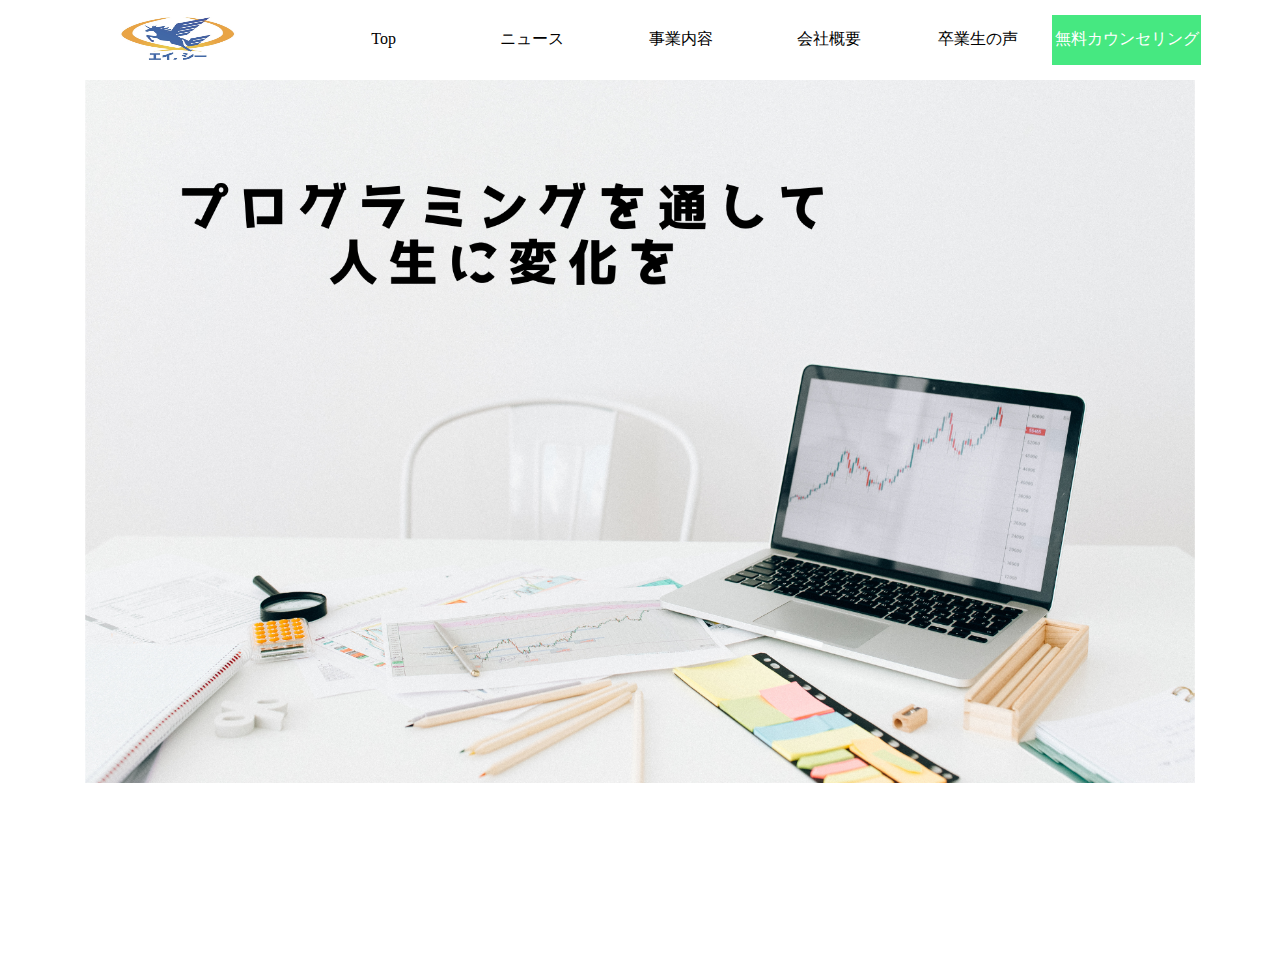
==== index.html @ 94c73299 "Add files via upload" ====
<!DOCTYPE html>
<html lang="en">

<head>
    <meta charset="UTF-8">
    <meta name="viewport" content="width=device-width, initial-scale=1.0">
    <meta name="description" content="転職や副業ができる、あなただけのスキルを構築する場">
    <meta name="keywords" content="株式会社エイシー, 寺内誠将, プログラミング, IT, エイシー, エンジニア">
    <link rel="stylesheet" href="style.css">
    <title>キャリアテックエンジニア</title>
    <link rel="icon" href="img/logojpg.jpg">
    <script src="main.js" defer></script>
</head>

<body>
    <header>
        <img src="img/logojpg.jpg" alt="エイシープログラミング会社のロゴ">
        <ul>
            <li><a href="#section1">Top</a></li>
            <li><a href="#section2">ニュース</a></li>
            <li><a href="#section3">事業内容</a></li>
            <li><a href="#section4">会社概要</a></li>
            <li><a href="#section5">卒業生の声</a></li>
            <li><a href="">無料カウンセリング</a></li>
        </ul>
    </header>
    <div class="container">
        <section class="area" id="section1">
            <img src="img/Thank.png">
        </section>









        <section class="area" id="section2">
            <h3>ニュース</h3>
            <article>
                <small>2024.05.01</small>
                <h3>株式会社エイシー HPリニューアルしました</h3>
                <a href="https://eishi-it.com/">詳しくみる</a>
            </article>
            <article>
                <small>2024.09.26</small>
                <h3>株式会社エイシー LPサイトリニューアルしました</h3>
                <a href="/">詳しくみる</a>
            </article>
        </section>










        <section class="area">
            <h3>こんなお悩みはありませんか？</h3>
            <div class="qaBoxs">
                <div class="qaBox">
                    <h4>新卒で第一志望の会社に入れなかった</h4>
                </div>
                <div class="qaBox">
                    <h4>キャリアに
                        モヤモヤを感じつつ、
                        今の会社で働いている</h4>
                </div>
                <div class="qaBox">
                    <h4>年収が下がりそうで
                        未経験転職に 踏み切れない</h4>
                </div>
                <div class="qaBox">
                    <h4>副業で何から始めたら良いかわからない</h4>
                </div>
                <div class="qaBox">
                    <h4>プログラミングのメンターが欲しい</h4>
                </div>
                <div class="qaBox">
                    <h4>ホームページを０から作ってみたい</h4>
                </div>
                <div class="qaBox">
                    <h4>今後のキャリアに
                        危機感を覚えている</h4>
                </div>
                <div class="qaBox">
                    <h4>自分に合った仕事が
                        わからない</h4>
                </div>
                <div class="qaBox">
                    <h4>とにかく年収を
                        上げたい</h4>
                </div>
            </div>
        </section>














        <section class="area" id="section3">
            <h1>未経験からフリーランスになることを実現する</h1>
            <p>直近、未経験からWEBエンジニアに転職する方やフリーランスを目指す方が増えてきている傾向にあります。<br>その中で案件を獲得していくには、履歴書のほかにポートフォリオを提出して自分のスキル感を伝えることで<br>ライバルに差をつけることができます。
            </p>
            <ul>
                <li>HTML</li>
                <li>CSS</li>
                <li>JavaScript</li>
                <li>PHP</li>
                <li>GitHub</li>
                <li>MySQL</li>
            </ul>
            <p>普段の生活でも仕事でも、パソコンやスマホなどの電子デバイスを使うことは当たり前になりました。<br>みなさんがスマホで利用している「アプリ」やパソコンそのものを動かすのにも「プログラミング」の技術が使われており<br>プログラミングの知識があると色んなシーンで活用することができます。<br>しかしプログラミングを学ぶといいことは、それだけではありません！
            </p>
        </section>













        <section class="area">
            <div class="school-1">
                <div class="scool ">
                    <h2>時間や場所に縛られずに働ける</h2>
                    <br>
                    <p>プログラミングスキル有していると、フリーランスとして独立しやすいことがメリットの<br>1つ。多くの企業で高度なスキルを有するエンジニアを求めているため、エンジニアの<br>要望に合わせて「リモートワーク可」にするなど、柔軟に対応する企業が多いようです。
                        リモートワークで仕事ができれば、<mark>時間や場所に縛られることなく自分のペースで働ける</mark><br>ことが強みです。プライベートや家族との時間を優先したい場合でも、リモートワークで<br>働ければプライベートな時間を確保しながら働けます。
                    </p>
                </div>
                <div class="scool">
                    <h2>ロジカルシンキングが身につく</h2>
                    <br>
                    <p>論理的思考力や問題解決能力を有していることで、<mark>企業の売上や効率性をアップさせることにも貢献</mark>できるでしょう。<br>
                        現場で急なトラブルが発生した場合でも、<br><mark>論理的思考力があれば落ち着いて対処</mark>しやすくなります。
                    </p>
                    <p>現在小学校でプログラミングの<br>授業があるのもロジカルシンキングを身につける為でもある</p>
                </div>
                <div class="scool">
                    <h2>プログラミングは手に職をつけることができる</h2>
                    <br>
                    <p>手に職がついたプログラマーはいくらでも転職できる。<br>つまり、仕事に就けなくて困ることはないでしょう。<br>
                        そして、インターネット普及により今後は様々な物がネットに繋がることを予想しています。<br>
                        なので、プログラム言語を扱える人を企業は欲しがるでしょう。
                    </p>
                </div>
                <div class="scool">
                    <h2>金銭や時間がかかることを想定しておく</h2>
                    <br>
                    <p>プログラミングにかかる一般的な時間や金銭は、以下の通りです。<br>プログラミング学習にかかる時間:200時間以上<br>プログラミング学習に必要な金銭:0～85万円<br>プログラミングスキルを習得するために<mark>必要な時間は最低でも200時間以上</mark>と<br>いわれており、それよりも長くかかることも少なくありません。<br>独学の場合は基礎学習に時間を割いてしまう傾向があるため、プログラミングスクールに<br>通うよりも時間が長くかかることが一般的です。
                    </p>
                </div>
            </div>
        </section>







        <section class="area">
            <div class="school-2">
                <h2>キャリアテックの強み</h2>
                <ul>
                    <li><span>1.</span><mark>現場で活躍</mark>できる言語の選定</li>
                    <li><span>2.</span>現役エンジニアとマンツーマン指導と<mark>週に1度,ZOOM</mark>で質問できる(将来のことや、プライベートの事も気軽に話せる！)</li>
                    <li><span>3.</span>現役エンジニアと<mark>24時間,いつでもチャット</mark>質問できる</li>
                    <li><span>4.</span>現役エンジニアからの問題や課題</li>
                    <li><span>5.</span><mark>進行状況の確認</mark>とスケジュール管理</li>
                    <li><span>6.</span>就職活動を優位に進めるための<mark>ポートフォリオ作成</mark></li>
                    <li><span>7.</span><mark>Web系エンジニア転職</mark>を全面サポート</li>
                </ul>
                <div class="school-2-inner">
                    <div class="school-2-inner1">
                        <h2>企画・設計からポートフォリオ作成を支援します</h2>
                        <p>キャリアテックでは、企画・設計の部分から講師陣がアドバイスを行い、<mark>マーケティングや運用まで見越したポートフォリオ作成をサポート</mark>しています。レベルの高いポートフォリオを作れば、高い評価をを頂いて、就職活動を終えることができます。
                            求められているのは、未経験エンジニアであってもしっかりと自走し、ある程度現場の仕事をこなせるようなエンジニアです。周りより飛び抜けるポートフォリオを作って、自分の行きたい企業へ入社できるようにようにサポートいたします
                        </p>
                    </div>
                    <div class="school-2-inner2">
                        <h2>Web系エンジニア転職を全面サポート</h2>
                        <p>求人をご紹介するだけではなく、履歴書や職務経歴書の作成から面接対策まで<br>丁寧にサポートいたします。</p>
                        <p>１人１人にあった企業さまをご紹介いたします。</p>
                    </div>
                </div>
            </div>
        </section>
        
        <section class="area">
            <h3>よくある質問</h3>
            <div class="qa">
                <div class="qa-inner">
                    <div class="inner-1">
                        <dl>
                            <div>
                                <dt>業界やITエンジニアについて詳しく知らないですが大丈夫でしょうか？</dt>
                                <dd>はい！問題ありません。未経験の方へ知って頂くことが本社の目的です。
                                </dd>
                            </div>
                            <div>
                                <dt>30代後半で転職が難しいかもしれないですが、それでも相談にのっていただけますか？</dt>
                                <dd>はい！もちろんです。年齢や職歴、どんな方でも大丈夫です！</dd>
                            </div>
                            <div>
                                <dt>タイピングが苦手でも大丈夫ですか？</dt>
                                <dd>はい！大丈夫です。勉強と同時に慣れていきましょう！</dd>
                            </div>
                            <div>
                                <dt>延長・休学制度について</dt>
                                <dd>相談という形をとらしていただきます</dd>
                            </div>
                            <div>
                                <dt>パソコンの仕様について</dt>
                                <dd>Macを使用想定のカリキュラムとなっております。Mac Book Air・Mac Book Pro どちらでも学習可能です。</dd>
                            </div>
                            <div>
                                <dt>転職サポート対象外の方について</dt>
                                <dd>フリーランスコースを選ばれた方は転職サポート対象外です</dd>
                            </div>
                            <div>
                                <dt>プログラミング初めてでも大丈夫ですか？</dt>
                                <dd>初めての方を対象にしています。現在も初めてプログラミングをしてる生徒もいてます！</dd>
                            </div>
                            <div>
                                <dt>カリキュラムの難易度について</dt>
                                <dd>難易度は高くありません。躓いたら質問しましょう！
                                </dd>
                            </div>
                            <div>
                                <dt>分割払いについて知りたいです</dt>
                                <dd>ローンか一括になっています。</dd>
                            </div>
                            <div>
                                <dt>教育ローンについて知りたい</dt>
                                <dd>分割可能です。しかし、月２万円から可能</dd>
                            </div>
                        </dl>
                    </div>
                </div>
            </div>
        </section>
        <section class="area" id="section4">
            <div class="wrapper-center">
                <div class="top-2">
                  <div class="top-2-inner">
                    <div class="section section-a">
                      <h1>Philosophy</h1>
                      <h2>企業理念</h2>
                      <p>キャリアを豊かにする</p>
                    </div>
          
          
                    <div class="section">
                      <h1>Vision</h1>
                      <h2>ビジョン</h2>
                        <p>クライアントファーストの集団</p>
                        <p>常に挑戦する企業であること </p>
                        <p>信頼され頼られる存在へ</p>
                        <p>自責思考をもつ</p>
                        <p>現状に満足しない</p>
                    </div>
                    <iframe src="https://www.google.com/maps/embed?pb=!1m18!1m12!1m3!1d3281.150583581101!2d135.49859662570722!3d34.67614878452983!2m3!1f0!2f0!3f0!3m2!1i1024!2i768!4f13.1!3m3!1m2!1s0x6000e7056516c591%3A0x9181d6c25d640568!2z5b-D5paO5qmL5aSn6Zm944OT44Or!5e0!3m2!1sja!2sjp!4v1688751821780!5m2!1sja!2sjp" style="border:0; width: 100%;" allowfullscreen="" loading="lazy" referrerpolicy="no-referrer-when-downgrade"></iframe>
                  </div>
                  <div class="top-2-inner-2">
                    <div class="section section-d" id="aboutus">
                        <h1>CompanyProfile</h1>
                        <h2>会社概要</h2>
                        <div class="list-all">
                          <dt>
                            <dl>会社名</dl>
                            <dd>株式会社エイ・シー</dd>
                            <dl>設立日</dl>
                            <dd>2022年4月5日</dd>
                            <dl>資本金</dl>
                            <dd>6,000,000円</dd>
                            <dl>代表名</dl>
                            <dd>立入雄飛</dd>
                            <dl>事業内容</dl>
                            <dd>人材紹介業・エンジニアスクール事業</dd>
                            <dl>所在地</dl>
                            <dd>〒530-0057　大阪府大阪市北区曾根崎2丁目5-10　梅田パシフィックビルディング 4F</dd>
                            <dl>電話番号</dl>
                            <dd>090-7765-3979</dd>
                            <dl>メールアドレス</dl>
                            <dd>zinzai1101eishi@gmail.com</dd>
                            <dl>個人情報取扱</dl>
                            <dd><a href="index-p.html">プライバシーポリシーはこちら</a></dd>
                          </dt>
                        </div>
                      </div>
                  </div>
                </div>
              </div>
        </section>
        <section class="area" id="section5">
            <h3 style="text-align: center;">更新中</h3>
        </section>
    </div>

</body>

</html>
---- style.css ----
* {
    margin: 0;
    padding: 0;
    box-sizing: border-box;
    list-style: none;
    text-decoration: none;
    color: black;
}

header {
    width: 90%;
    margin: 0 auto;
    height: 80px;
    display: flex;
}

header img {
    width: 20%;
}

header ul {
    width: 80%;
    display: flex;
    padding: 15px;
}

header li {
    width: 100%;
    text-align: center;
    line-height: 3;
}

header a {
    width: 100%;
    display: block;
    height: 50px;
}

header li:last-child {
    background-color: rgb(70, 232, 129);
}

header li:last-child a {
    color: white;
}

/* section common */
.container {
    overflow: auto;
    scroll-snap-type: y mandatory;
    height: 100vh;
}

.area {
    scroll-snap-align: start;
    padding: 0 15px;
    height: 100vh;
    width: 100%;
}

/* section1 */
.area:nth-child(1) img{
    background-size: cover;
    width: 100%; 
}
/* section2 */
.area>h3 {
    text-align: center;
    padding: 35px 0;
    font-size: 35px;
}

.area:nth-child(2) h3 {
    padding: 16px 0;
}

.area:nth-child(2) article {
    border: 1px solid red;
    width: 50%;
    padding: 20px;
    margin: 10px auto;
    text-align: center;
}

.area a {
    background-color: rgb(70, 232, 129);
    color: white;
    padding: 8px 15px;
}

/* section3*/

.qaBoxs {
    padding: 30px 0;
    display: flex;
    flex-wrap: wrap;
    gap: 16px;
}

.qaBox {
    background: rgb(19, 70, 201);
    background: linear-gradient(90deg, rgba(55, 102, 219, 0.844) 10%, rgb(133, 159, 230) 28%, rgb(190, 204, 244) 69%, rgba(206, 195, 246, 1) 100%);
    width: calc((100% - 32px) / 3);
    height: 150px;
    padding: 35px;
}

.qaBox h4 {
    color: white;
    text-align: center;
    font-size: 29px;
}

/* section3 */
.area:nth-child(4) h1 {
    text-align: center;
    padding: 20px 0;
}
.area:nth-child(5) h2 {
    text-align: center;
    background: rgb(19, 70, 201);
    background: linear-gradient(90deg, rgba(55, 102, 219, 0.844) 10%, rgb(133, 159, 230) 28%, rgb(190, 204, 244) 69%, rgba(206, 195, 246, 1) 100%);
    padding: 20px 0;
    
}
.area:nth-child(4) p {
    text-align: center;
    width: 70%;
    line-height: 2.2;
    margin: 0 auto;
}
.area:nth-child(4) ul {
    text-align: center;
    width: 70%;
    margin: 50px auto 100px;
    display: flex;
    flex-wrap: wrap;
    gap: 8px;
    li{
        width:calc((100% - 16px) / 3);
        background: rgb(19, 70, 201);
        background: linear-gradient(90deg, rgba(55, 102, 219, 0.844) 10%, rgb(133, 159, 230) 28%, rgb(190, 204, 244) 69%, rgba(206, 195, 246, 1) 100%);
        color: white;
        padding: 20px 0;
        font-size: 20px;
    }
}
.school-1{
    text-align: center;
    width: 100%;
    display: flex;
    flex-wrap: wrap;
    gap: 8px;

}
.scool{
    width: calc((100% - 16px) / 2);
    border:  1px solid ;
    padding: 20px;
}

/* section3 */

.school-2 h2{
    text-align: center;
    padding: 20px 0;
}
.school-2 ul {
    text-align: center;
    width: 100%;
    li{
        width: 40%;
        margin: 0 auto;
        text-align: left;
        padding: 10px 0;
    }
}

.school-2-inner{
    display: flex;
    width: 100%;
    text-align: center;
}
.school-2-inner1{
    width: 50%;
    padding: 10px;
    border: 1px solid black;
    margin: 5px;
}
.school-2-inner2{
    width: 50%;
    padding: 10px;
    border: 1px solid black;
    margin: 5px;
}



/* section4 */
.qa {
    width: 80%;
    margin: 0 auto;
    font-family: Arial, sans-serif;
}

.qa-inner {
    margin-top: 20px;
}

.inner-1 dl {
    border: 1px solid #ccc;
    border-radius: 5px;
    overflow: hidden;
    margin-bottom: 10px;
}

.inner-1 dt {
    background-color: #f7f7f7;
    padding: 15px;
    font-weight: bold;
    cursor: pointer;
    position: relative;
}

.inner-1 dt::after {
    content: '+';
    font-size: 18px;
    position: absolute;
    right: 20px;
    top: 50%;
    transform: translateY(-50%);
    transition: transform 0.2s ease;
}

.inner-1 dt.active::after {
    content: '-';
}

.inner-1 dd {
    padding: 15px;
    background-color: #fff;
    display: none;
    border-top: 1px solid #ccc;
}

.inner-1 dd.show {
    display: block;
}

/* section4 */
/* 全体レイアウト */
.wrapper-center {
    display: flex;
    flex-direction: column;
    align-items: center;
    justify-content: center;
    margin: 0 auto;
    padding: 20px;
    max-width: 1200px;
    background-color: #f7f7f7;
}

/* top-2セクションのレイアウト */
.top-2 {
    display: flex;
    flex-wrap: wrap;
    justify-content: space-between;
    gap: 20px;
    width: 100%;
}

/* top-2-inner: セクションラップ */
.top-2-inner, .top-2-inner-2 {
    flex: 1;
    background-color: #fff;
    padding: 20px;
    border-radius: 10px;
    box-shadow: 0 2px 10px rgba(0, 0, 0, 0.1);
}

/* 各セクションのスタイル */
.section {
    margin-bottom: 30px;
}

.section h1 {
    font-size: 2.2rem;
    color: #2c3e50;
    margin-bottom: 10px;
}

.section h2 {
    font-size: 1.8rem;
    color: #3498db;
    margin-bottom: 15px;
}

.section p {
    font-size: 1.2rem;
    margin-bottom: 10px;
    color: #555;
}

/* 会社概要リストのスタイル */
.list-all {
    margin-top: 20px;
}

.list-all dl {
    font-size: 1.2rem;
    margin-bottom: 10px;
}

.list-all dd {
    margin-left: 10px;
    color: #333;
    font-weight: bold;
}

.list-all a {
    color:white;
     background: rgb(19, 70, 201);
    background: linear-gradient(90deg, rgba(55, 102, 219, 0.844) 10%, rgb(133, 159, 230) 28%, rgb(190, 204, 244) 69%, rgba(206, 195, 246, 1) 100%);
    text-decoration: none;
}

.list-all a:hover {
    text-decoration: underline;
}

/* Google Map のスタイル */
.top-2-inner-2 iframe {
    border: none;
    width: 100%;
    height: 700px;
    border-radius: 10px;
}

/* レスポンシブデザイン */
@media (max-width: 768px) {
    .top-2 {
        flex-direction: column;
    }

    .top-2-inner, .top-2-inner-2 {
        width: 100%;
        margin-bottom: 20px;
    }
}
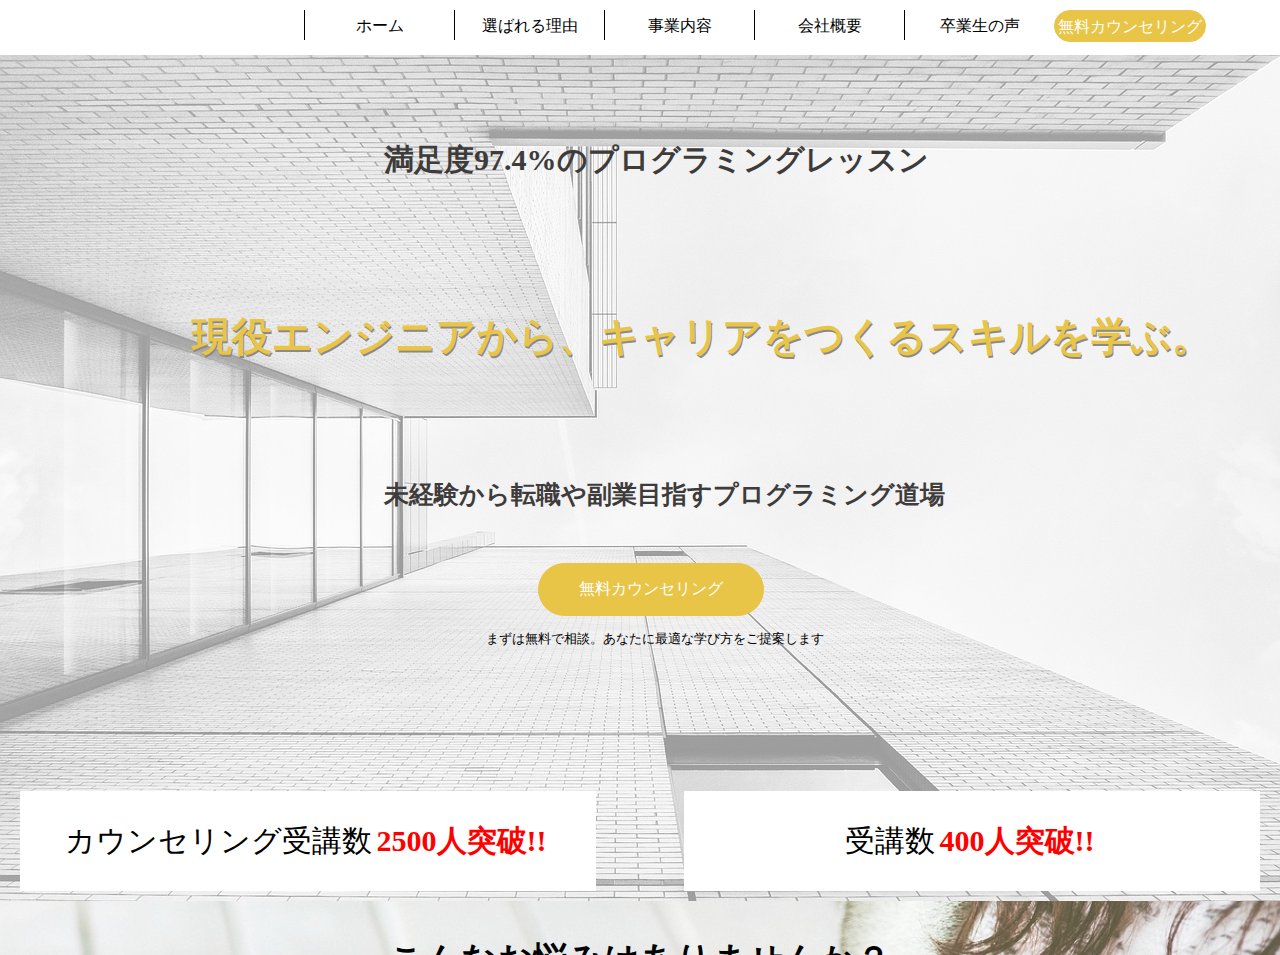
==== commit cce6037e: "Add files via upload" ====
--- a/index.html
+++ b/index.html
@@ -14,56 +14,33 @@
 
 <body>
     <header>
-        <img src="img/logojpg.jpg" alt="エイシープログラミング会社のロゴ">
         <ul>
-            <li><a href="#section1">Top</a></li>
-            <li><a href="#section2">ニュース</a></li>
+            <li><a href="#section1">ホーム</a></li>
+            <li><a href="#section2">選ばれる理由</a></li>
             <li><a href="#section3">事業内容</a></li>
             <li><a href="#section4">会社概要</a></li>
             <li><a href="#section5">卒業生の声</a></li>
-            <li><a href="">無料カウンセリング</a></li>
+            <li><a href="https://eishi-it.com/HTML/contact.html">無料カウンセリング</a></li>
         </ul>
     </header>
     <div class="container">
-        <section class="area" id="section1">
-            <img src="img/Thank.png">
-        </section>
-
-
-
-
-
-
-
-
-
+        <!-- main写真 -->
+        <section class="area" style="height: 94vh;" id="section1">
+            <h2 class="animate">満足度97.4%のプログラミングレッスン</h2>
+            <h1 class="animate">現役エンジニアから、キャリアをつくるスキルを学ぶ。</h1>
+            <h5>未経験から転職や副業目指すプログラミング道場</h5>
+            <a href="https://eishi-it.com/HTML/contact.html">無料カウンセリング</a>
+            <small>まずは無料で相談。あなたに最適な学び方をご提案します</small>
+            <p>カウンセリング受講数<span>2500人突破!!</span></p>
+            <p>受講数<span>400人突破!!</span></p>
+        </section>
+
+
+        <!-- 選ばれる理由 -->
         <section class="area" id="section2">
-            <h3>ニュース</h3>
-            <article>
-                <small>2024.05.01</small>
-                <h3>株式会社エイシー HPリニューアルしました</h3>
-                <a href="https://eishi-it.com/">詳しくみる</a>
-            </article>
-            <article>
-                <small>2024.09.26</small>
-                <h3>株式会社エイシー LPサイトリニューアルしました</h3>
-                <a href="/">詳しくみる</a>
-            </article>
-        </section>
-
-
-
-
-
-
-
-
-
-
-        <section class="area">
             <h3>こんなお悩みはありませんか？</h3>
             <div class="qaBoxs">
-                <div class="qaBox">
+                <div class="qaBox animate">
                     <h4>新卒で第一志望の会社に入れなかった</h4>
                 </div>
                 <div class="qaBox">
@@ -71,117 +48,99 @@
                         モヤモヤを感じつつ、
                         今の会社で働いている</h4>
                 </div>
-                <div class="qaBox">
+                <div class="qaBox animate">
                     <h4>年収が下がりそうで
                         未経験転職に 踏み切れない</h4>
                 </div>
                 <div class="qaBox">
                     <h4>副業で何から始めたら良いかわからない</h4>
                 </div>
-                <div class="qaBox">
+                <div class="qaBox animate">
                     <h4>プログラミングのメンターが欲しい</h4>
                 </div>
                 <div class="qaBox">
                     <h4>ホームページを０から作ってみたい</h4>
                 </div>
-                <div class="qaBox">
+                <div class="qaBox animate">
                     <h4>今後のキャリアに
                         危機感を覚えている</h4>
                 </div>
-                <div class="qaBox">
+                <div class="qaBox ">
                     <h4>自分に合った仕事が
                         わからない</h4>
                 </div>
-                <div class="qaBox">
+                <div class="qaBox animate">
                     <h4>とにかく年収を
                         上げたい</h4>
                 </div>
             </div>
         </section>
 
-
-
-
-
-
-
-
-
-
-
-
-
+        <!-- 選ばれる理由 -->
+        <section class="area">
+            <div class="choice animate sr">
+                <h1>未経験に特化した学習カリキュラム</h1>
+                <div class="explanation">
+                    <p>
+                        当社では、転職後にすぐ活躍できるITエンジニアを育成するためのカリキュラムとなっています。<br>
+                        HTML/CSS、JavaScript、PHP、Git,SQLなど基礎から実践まで100以上の問題集を用意しております。<br>
+                        420時間の研修を通して現場で仕事が出来るレベルの技術習得を徹底的に目指します。
+                    </p>
+                    <img src="img/calendar.jpg">
+                </div>
+            </div>
+            <div class="choice animate sl">
+                <h1>ポートフォリオ作成を徹底サポート</h1>
+                <div class="explanation">
+                    <p>
+                        当社では、企画・設計の部分から講師陣がアドバイスを行い、
+                        <br>マーケティングや運用まで見越したポートフォリオ作成をサポートしています。<br>
+                        レベルの高いポートフォリオを作れば、高い評価をを頂いて、就職活動を終えることができます。<br>
+                        求められているのは、未経験エンジニアであってもしっかりと自走し、<br>ある程度現場の仕事をこなせるようなエンジニアです。<br>
+                        周りより飛び抜けるポートフォリオを作って、自分の行きたい企業へ入社できるようにようにサポートいたします
+                    </p>
+                    <img src="img/book.jpg">
+                </div>
+            </div>
+            <div class="choice animate sr">
+                <h1>未経験からの受講者の学習継続率は93%以上</h1>
+                <div class="explanation">
+                    <p>
+                        当社の講師は全員現役エンジニア。不明点やエラー解決法は自宅からチャットで質問したり、Q＆A掲示板をチェックすることができます。<br>
+                        技術、モチベーションの両方から受講生をサポートするため、学習モチベーションを維持することができます。
+                    </p>
+                    <img src="img/pg.jpg">
+                </div>
+            </div>
+        </section>
+        <!-- 事業内容 -->
 
         <section class="area" id="section3">
-            <h1>未経験からフリーランスになることを実現する</h1>
-            <p>直近、未経験からWEBエンジニアに転職する方やフリーランスを目指す方が増えてきている傾向にあります。<br>その中で案件を獲得していくには、履歴書のほかにポートフォリオを提出して自分のスキル感を伝えることで<br>ライバルに差をつけることができます。
+            <h1 class="animate">未経験からフリーランスになることを実現する</h1>
+            <p>直近、未経験からWEBエンジニアに転職する方やフリーランスを目指す方が増えてきている傾向にあります。<br>その中で案件を獲得していくには、履歴書のほかにポートフォリオを提出して自分のスキルを伝えることで<br>ライバルに差をつけることができます。下記は当社でのスキル提供言語
             </p>
             <ul>
                 <li>HTML</li>
                 <li>CSS</li>
                 <li>JavaScript</li>
                 <li>PHP</li>
-                <li>GitHub</li>
+                <li>Git</li>
                 <li>MySQL</li>
             </ul>
-            <p>普段の生活でも仕事でも、パソコンやスマホなどの電子デバイスを使うことは当たり前になりました。<br>みなさんがスマホで利用している「アプリ」やパソコンそのものを動かすのにも「プログラミング」の技術が使われており<br>プログラミングの知識があると色んなシーンで活用することができます。<br>しかしプログラミングを学ぶといいことは、それだけではありません！
+            <h1 class="animate">一人ひとりの成長、キャリア実現を支援します</h1>
+            <p>普段の生活でも仕事でも、パソコンやスマホなどの電子デバイスを使うことは当たり前になりました。<br>みなさんがスマホで利用している「アプリ」やパソコンそのものを動かすのにも「プログラミング」の技術が使われており<br>プログラミングの知識があると色んなシーンで活用することができます。<br>下記がプログラミングサポートの意図
             </p>
-        </section>
-
-
-
-
-
-
-
-
-
-
-
-
-
+            <ul>
+                <li>プロから本格的に学ぶ</li>
+                <li>考える力、問題解決力を育てる</li>
+                <li>一人ひとりに合わせたレッスンを提供</li>
+                <li>学習後のキャリア実現を支援</li>
+                <li>カリキュラムは最新の情報に更新</li>
+                <li>距離や時間を越えて学習をサポート</li>
+            </ul>
+        </section>
         <section class="area">
-            <div class="school-1">
-                <div class="scool ">
-                    <h2>時間や場所に縛られずに働ける</h2>
-                    <br>
-                    <p>プログラミングスキル有していると、フリーランスとして独立しやすいことがメリットの<br>1つ。多くの企業で高度なスキルを有するエンジニアを求めているため、エンジニアの<br>要望に合わせて「リモートワーク可」にするなど、柔軟に対応する企業が多いようです。
-                        リモートワークで仕事ができれば、<mark>時間や場所に縛られることなく自分のペースで働ける</mark><br>ことが強みです。プライベートや家族との時間を優先したい場合でも、リモートワークで<br>働ければプライベートな時間を確保しながら働けます。
-                    </p>
-                </div>
-                <div class="scool">
-                    <h2>ロジカルシンキングが身につく</h2>
-                    <br>
-                    <p>論理的思考力や問題解決能力を有していることで、<mark>企業の売上や効率性をアップさせることにも貢献</mark>できるでしょう。<br>
-                        現場で急なトラブルが発生した場合でも、<br><mark>論理的思考力があれば落ち着いて対処</mark>しやすくなります。
-                    </p>
-                    <p>現在小学校でプログラミングの<br>授業があるのもロジカルシンキングを身につける為でもある</p>
-                </div>
-                <div class="scool">
-                    <h2>プログラミングは手に職をつけることができる</h2>
-                    <br>
-                    <p>手に職がついたプログラマーはいくらでも転職できる。<br>つまり、仕事に就けなくて困ることはないでしょう。<br>
-                        そして、インターネット普及により今後は様々な物がネットに繋がることを予想しています。<br>
-                        なので、プログラム言語を扱える人を企業は欲しがるでしょう。
-                    </p>
-                </div>
-                <div class="scool">
-                    <h2>金銭や時間がかかることを想定しておく</h2>
-                    <br>
-                    <p>プログラミングにかかる一般的な時間や金銭は、以下の通りです。<br>プログラミング学習にかかる時間:200時間以上<br>プログラミング学習に必要な金銭:0～85万円<br>プログラミングスキルを習得するために<mark>必要な時間は最低でも200時間以上</mark>と<br>いわれており、それよりも長くかかることも少なくありません。<br>独学の場合は基礎学習に時間を割いてしまう傾向があるため、プログラミングスクールに<br>通うよりも時間が長くかかることが一般的です。
-                    </p>
-                </div>
-            </div>
-        </section>
-
-
-
-
-
-
-
-        <section class="area">
-            <div class="school-2">
+            <div class="school">
                 <h2>キャリアテックの強み</h2>
                 <ul>
                     <li><span>1.</span><mark>現場で活躍</mark>できる言語の選定</li>
@@ -192,14 +151,14 @@
                     <li><span>6.</span>就職活動を優位に進めるための<mark>ポートフォリオ作成</mark></li>
                     <li><span>7.</span><mark>Web系エンジニア転職</mark>を全面サポート</li>
                 </ul>
-                <div class="school-2-inner">
-                    <div class="school-2-inner1">
+                <div class="school-inner">
+                    <div class="school-inner1">
                         <h2>企画・設計からポートフォリオ作成を支援します</h2>
                         <p>キャリアテックでは、企画・設計の部分から講師陣がアドバイスを行い、<mark>マーケティングや運用まで見越したポートフォリオ作成をサポート</mark>しています。レベルの高いポートフォリオを作れば、高い評価をを頂いて、就職活動を終えることができます。
                             求められているのは、未経験エンジニアであってもしっかりと自走し、ある程度現場の仕事をこなせるようなエンジニアです。周りより飛び抜けるポートフォリオを作って、自分の行きたい企業へ入社できるようにようにサポートいたします
                         </p>
                     </div>
-                    <div class="school-2-inner2">
+                    <div class="school-inner2">
                         <h2>Web系エンジニア転職を全面サポート</h2>
                         <p>求人をご紹介するだけではなく、履歴書や職務経歴書の作成から面接対策まで<br>丁寧にサポートいたします。</p>
                         <p>１人１人にあった企業さまをご紹介いたします。</p>
@@ -207,8 +166,8 @@
                 </div>
             </div>
         </section>
-        
-        <section class="area">
+
+        <section class="area" id="qa">
             <h3>よくある質問</h3>
             <div class="qa">
                 <div class="qa-inner">
@@ -249,10 +208,6 @@
                                 </dd>
                             </div>
                             <div>
-                                <dt>分割払いについて知りたいです</dt>
-                                <dd>ローンか一括になっています。</dd>
-                            </div>
-                            <div>
                                 <dt>教育ローンについて知りたい</dt>
                                 <dd>分割可能です。しかし、月２万円から可能</dd>
                             </div>
@@ -264,58 +219,47 @@
         <section class="area" id="section4">
             <div class="wrapper-center">
                 <div class="top-2">
-                  <div class="top-2-inner">
-                    <div class="section section-a">
-                      <h1>Philosophy</h1>
-                      <h2>企業理念</h2>
-                      <p>キャリアを豊かにする</p>
-                    </div>
-          
-          
-                    <div class="section">
-                      <h1>Vision</h1>
-                      <h2>ビジョン</h2>
-                        <p>クライアントファーストの集団</p>
-                        <p>常に挑戦する企業であること </p>
-                        <p>信頼され頼られる存在へ</p>
-                        <p>自責思考をもつ</p>
-                        <p>現状に満足しない</p>
-                    </div>
-                    <iframe src="https://www.google.com/maps/embed?pb=!1m18!1m12!1m3!1d3281.150583581101!2d135.49859662570722!3d34.67614878452983!2m3!1f0!2f0!3f0!3m2!1i1024!2i768!4f13.1!3m3!1m2!1s0x6000e7056516c591%3A0x9181d6c25d640568!2z5b-D5paO5qmL5aSn6Zm944OT44Or!5e0!3m2!1sja!2sjp!4v1688751821780!5m2!1sja!2sjp" style="border:0; width: 100%;" allowfullscreen="" loading="lazy" referrerpolicy="no-referrer-when-downgrade"></iframe>
-                  </div>
-                  <div class="top-2-inner-2">
-                    <div class="section section-d" id="aboutus">
-                        <h1>CompanyProfile</h1>
-                        <h2>会社概要</h2>
-                        <div class="list-all">
-                          <dt>
-                            <dl>会社名</dl>
-                            <dd>株式会社エイ・シー</dd>
-                            <dl>設立日</dl>
-                            <dd>2022年4月5日</dd>
-                            <dl>資本金</dl>
-                            <dd>6,000,000円</dd>
-                            <dl>代表名</dl>
-                            <dd>立入雄飛</dd>
-                            <dl>事業内容</dl>
-                            <dd>人材紹介業・エンジニアスクール事業</dd>
-                            <dl>所在地</dl>
-                            <dd>〒530-0057　大阪府大阪市北区曾根崎2丁目5-10　梅田パシフィックビルディング 4F</dd>
-                            <dl>電話番号</dl>
-                            <dd>090-7765-3979</dd>
-                            <dl>メールアドレス</dl>
-                            <dd>zinzai1101eishi@gmail.com</dd>
-                            <dl>個人情報取扱</dl>
-                            <dd><a href="index-p.html">プライバシーポリシーはこちら</a></dd>
-                          </dt>
+                    <div class="top-2-inner">
+                        <div class="section section-a">
+                            <h1>Philosophy</h1>
+                            <h2>企業理念</h2>
+                            <p>キャリアを豊かにする</p>
                         </div>
-                      </div>
-                  </div>
-                </div>
-              </div>
-        </section>
-        <section class="area" id="section5">
-            <h3 style="text-align: center;">更新中</h3>
+
+
+                        <div class="section">
+                            <h1>Vision</h1>
+                            <h2>ビジョン</h2>
+                            <p>クライアントファーストの集団</p>
+                            <p>常に挑戦する企業であること </p>
+                            <p>信頼され頼られる存在へ</p>
+                            <p>自責思考をもつ</p>
+                            <p>現状に満足しない</p>
+                        </div>
+                        <iframe
+                            src="https://www.google.com/maps/embed?pb=!1m18!1m12!1m3!1d3281.150583581101!2d135.49859662570722!3d34.67614878452983!2m3!1f0!2f0!3f0!3m2!1i1024!2i768!4f13.1!3m3!1m2!1s0x6000e7056516c591%3A0x9181d6c25d640568!2z5b-D5paO5qmL5aSn6Zm944OT44Or!5e0!3m2!1sja!2sjp!4v1688751821780!5m2!1sja!2sjp"
+                            style="border:0; width: 100%;" allowfullscreen="" loading="lazy"
+                            referrerpolicy="no-referrer-when-downgrade"></iframe>
+                    </div>
+                    <div class="top-2-inner-2">
+                        <div class="section section-d" id="aboutus">
+                            <h1>CompanyProfile</h1>
+                            <h2>会社概要</h2>
+                            <div class="list-all">
+                                <dt>
+                                    <dl>事業内容</dl>
+                                <dd>人材紹介業・エンジニアスクール事業</dd>
+                                <br>
+                                <dl>所在地</dl>
+                                <dd>〒530-0057　大阪府大阪市北区曾根崎2丁目5-10　梅田パシフィックビルディング 4F</dd>
+                                <dl>個人情報取扱</dl> <br> <br>
+                                <dd><a href="index-p.html">プライバシーポリシーはこちら</a></dd>
+                                </dt>
+                            </div>
+                        </div>
+                    </div>
+                </div>
+            </div>
         </section>
     </div>
 
--- a/style.css
+++ b/style.css
@@ -5,13 +5,17 @@
     list-style: none;
     text-decoration: none;
     color: black;
-}
-
+    font-family: serif;
+}
+
+/* ===================================================================================== */
+
+
+/* header */
 header {
     width: 90%;
     margin: 0 auto;
-    height: 80px;
-    display: flex;
+    height: 55px;
 }
 
 header img {
@@ -19,32 +23,53 @@
 }
 
 header ul {
+    margin-left: auto;
     width: 80%;
     display: flex;
-    padding: 15px;
+    padding: 10px;
 }
 
 header li {
     width: 100%;
     text-align: center;
-    line-height: 3;
+    line-height: 2;
+
 }
 
 header a {
     width: 100%;
     display: block;
-    height: 50px;
+    height: 30px;
+    border-left: 1px solid black;
 }
 
 header li:last-child {
-    background-color: rgb(70, 232, 129);
+    background-color: rgb(232, 197, 70);
+    border-radius: 30px;
+    border: 1px solid rgb(232, 197, 70);
+}
+
+header li:last-child:hover {
+    background-color: rgb(255, 255, 255);
+}
+
+header li:last-child a:hover {
+    color: rgb(232, 197, 70);
 }
 
 header li:last-child a {
     color: white;
-}
+    border-left: none;
+}
+
+/* ===================================================================================== */
+
+
+
+
 
 /* section common */
+
 .container {
     overflow: auto;
     scroll-snap-type: y mandatory;
@@ -53,141 +78,338 @@
 
 .area {
     scroll-snap-align: start;
-    padding: 0 15px;
     height: 100vh;
     width: 100%;
-}
-
-/* section1 */
-.area:nth-child(1) img{
+    overflow: hidden;
+
+}
+
+
+
+
+/* ===================================================================================== */
+
+/* section1   main写真 */
+#section1 {
+    height: 100vh;
+    width: 100%;
+    position: relative;
+    background-image: url(img/bilding.jpg);
+    background-color: rgba(255, 255, 255, 0.6);
     background-size: cover;
-    width: 100%; 
-}
-/* section2 */
-.area>h3 {
+    background-blend-mode: lighten;
+}
+
+
+#section1 h1 {
+    position: absolute;
+    top: 30%;
+    left: 15%;
+    font-size: 40px;
+    color: rgb(232, 197, 70);
+    text-shadow: 1px 2px rgb(141, 137, 137);
+}
+
+#section1 h5 {
+    position: absolute;
+    top: 50%;
+    left: 30%;
+    font-size: 25px;
+    color: rgb(62, 59, 59);
+}
+
+#section1 h2 {
+    position: absolute;
+    top: 10%;
+    left: 30%;
+    font-size: 30px;
+    color: rgb(62, 59, 59);
+}
+
+#section1 a {
+    position: absolute;
+    top: 60%;
+    left: 42%;
+    background-color: rgb(232, 197, 70);
+    border-radius: 30px;
+    color: white;
+    padding: 15px 40px;
+    border: 1px solid rgb(232, 197, 70);
+}
+
+#section1 a:hover {
+    background-color: white;
+    border-radius: 30px;
+    padding: 15px 40px;
+    color: rgb(232, 197, 70);
+    border: 1px solid rgb(232, 197, 70);
+}
+
+#section1 small {
+    position: absolute;
+    top: 68%;
+    left: 38%;
+}
+
+#section1 p:nth-of-type(1) {
+    position: absolute;
+    bottom: 0px;
+    left: 10px;
+    background-color: white;
+    width: 45%;
+    margin: 10px;
+    display: flex;
+    justify-content: center;
+    align-items: center;
+    height: 100px;
+    text-align: center;
+    font-size: 30px;
+    animation: backgroundChange 5s infinite;
+    /* 5秒ごとに無限にアニメーション */
+}
+
+#section1 p:nth-of-type(2) {
+    position: absolute;
+    bottom: 0px;
+    right: 10px;
+    background-color: white;
+    width: 45%;
+    margin: 10px;
+    display: flex;
+    justify-content: center;
+    align-items: center;
+    height: 100px;
+    text-align: center;
+    font-size: 30px;
+
+    animation: backgroundChange 5s infinite;
+    /* 5秒ごとに無限にアニメーション */
+}
+
+#section1 p>span {
+    color: red;
+    padding: 5px;
+    font-weight: bold
+}
+
+@keyframes backgroundChange {
+    0% {
+        background-color: rgb(232, 197, 70);
+        color: white;
+        border: 3px solid white;
+    }
+
+    25% {
+        background-color: #f0f8ff;
+        color: black;
+        border: 3px solid rgb(54, 48, 48);
+    }
+
+    50% {
+        background-color: rgb(54, 48, 48);
+        color: rgb(232, 197, 70);
+        border: 3px solid rgb(232, 197, 70);
+    }
+
+    75% {
+        background-color: #f0f8ff;
+        color: black;
+        border: 3px solid rgb(54, 48, 48);
+    }
+
+    100% {
+        background-color: rgb(232, 197, 70);
+        color: white;
+        border: 3px solid white;
+    }
+}
+
+
+
+
+/* ===================================================================================== */
+/* section2 　　*/
+/* こんなお悩みはありませんか？ */
+#section2 {
+    width: 100%;
+    height: 100vh;
+    background-image: url(img/woman.jpg);
+    background-size: cover;
+    background-color: rgba(251, 251, 159, 0.239);
+    background-blend-mode: lighten;
+}
+
+#section2 h3 {
     text-align: center;
     padding: 35px 0;
     font-size: 35px;
 }
 
-.area:nth-child(2) h3 {
-    padding: 16px 0;
-}
-
-.area:nth-child(2) article {
-    border: 1px solid red;
-    width: 50%;
-    padding: 20px;
-    margin: 10px auto;
-    text-align: center;
-}
-
-.area a {
-    background-color: rgb(70, 232, 129);
-    color: white;
-    padding: 8px 15px;
-}
-
-/* section3*/
-
-.qaBoxs {
-    padding: 30px 0;
+#section2 .qaBoxs {
+    padding: 30px 5px;
     display: flex;
     flex-wrap: wrap;
     gap: 16px;
 }
 
-.qaBox {
+#section2 .qaBox {
     background: rgb(19, 70, 201);
-    background: linear-gradient(90deg, rgba(55, 102, 219, 0.844) 10%, rgb(133, 159, 230) 28%, rgb(190, 204, 244) 69%, rgba(206, 195, 246, 1) 100%);
+    background: linear-gradient(90deg, rgb(243, 212, 135) 10%, rgb(229, 214, 102) 28%, rgb(255, 211, 108) 69%, rgb(248, 240, 173) 100%);
     width: calc((100% - 32px) / 3);
     height: 150px;
     padding: 35px;
-}
-
-.qaBox h4 {
+    border: 3px solid rgba(97, 92, 92, 0.737);
+}
+
+#section2 .qaBox h4 {
     color: white;
     text-align: center;
+    text-shadow: 1px 2px rgb(141, 137, 137);
     font-size: 29px;
 }
 
-/* section3 */
-.area:nth-child(4) h1 {
+
+/* ===================================================================================== */
+
+
+/* 選ばれる理由 */
+.choice {
+    width: 100%;
+    height: auto;
+    padding: 9px;
+    background: linear-gradient(90deg, rgb(243, 212, 135) 10%, rgb(229, 214, 102) 28%, rgb(255, 211, 108) 69%, rgb(248, 240, 173) 100%);
+}
+
+.choice h1 {
+    text-align: center;
+    font-size: 24px;
+    padding: 8px;
+}
+
+.explanation {
+    width: 60%;
+    margin: 0 auto;
+    background-color: white;
+    display: flex;
+    justify-content: space-around;
+}
+
+.explanation p {
+    width: 70%;
+    text-align: center;
+    line-height: 2;
+    display: flex;
+    justify-content: center;
+    align-items: center;
+    font-size: 13px;
+    padding: 10px;
+}
+
+.explanation img {
+    width: 30%;
+}
+
+/* ===================================================================================== */
+
+
+
+/* section3*/
+
+
+#section3 h1 {
     text-align: center;
     padding: 20px 0;
 }
-.area:nth-child(5) h2 {
+
+#section3 h2 {
     text-align: center;
     background: rgb(19, 70, 201);
     background: linear-gradient(90deg, rgba(55, 102, 219, 0.844) 10%, rgb(133, 159, 230) 28%, rgb(190, 204, 244) 69%, rgba(206, 195, 246, 1) 100%);
     padding: 20px 0;
-    
-}
-.area:nth-child(4) p {
+
+}
+
+#section3 p {
     text-align: center;
     width: 70%;
     line-height: 2.2;
-    margin: 0 auto;
-}
-.area:nth-child(4) ul {
+    margin: 0 auto 10px;
+}
+
+
+#section3 ul {
     text-align: center;
     width: 70%;
-    margin: 50px auto 100px;
+    margin: 0px auto 34px;
     display: flex;
     flex-wrap: wrap;
     gap: 8px;
-    li{
-        width:calc((100% - 16px) / 3);
-        background: rgb(19, 70, 201);
-        background: linear-gradient(90deg, rgba(55, 102, 219, 0.844) 10%, rgb(133, 159, 230) 28%, rgb(190, 204, 244) 69%, rgba(206, 195, 246, 1) 100%);
+
+    li {
+        width: calc((100% - 16px) / 3);
+        background: linear-gradient(90deg, rgb(243, 212, 135) 10%, rgb(229, 214, 102) 28%, rgb(255, 211, 108) 69%, rgb(248, 240, 173) 100%);
         color: white;
+        text-shadow: 1px 2px rgb(92, 87, 87);
         padding: 20px 0;
-        font-size: 20px;
+        font-size: 19px;
+        height: auto;
+        display: flex;
+        justify-content: center;
+        align-items: center;
     }
 }
-.school-1{
-    text-align: center;
-    width: 100%;
-    display: flex;
-    flex-wrap: wrap;
-    gap: 8px;
-
-}
-.scool{
-    width: calc((100% - 16px) / 2);
-    border:  1px solid ;
-    padding: 20px;
-}
-
-/* section3 */
-
-.school-2 h2{
+
+/* ===================================================================================== */
+
+
+
+/* section3*/
+.school {
+    width: 100%;
+    height: 100vh;
+    background-image: url(img/pg.jpg);
+    background-size: cover;
+    background-color: rgba(255, 255, 255, 0.814);
+    background-blend-mode: lighten;
+
+}
+
+.school h2 {
     text-align: center;
     padding: 20px 0;
 }
-.school-2 ul {
-    text-align: center;
-    width: 100%;
-    li{
-        width: 40%;
+
+.school ul {
+    text-align: center;
+    width: 90%;
+    padding: 15px;
+
+    li {
+        width: 70%;
+        display: flex;
+        text-align: left;
+        align-items: center;
         margin: 0 auto;
-        text-align: left;
-        padding: 10px 0;
+        padding: 14px 0;
     }
 }
 
-.school-2-inner{
-    display: flex;
-    width: 100%;
-    text-align: center;
-}
-.school-2-inner1{
+.school-inner {
+    display: flex;
+    line-height: 1.9;
+    width: 100%;
+    text-align: center;
+}
+
+.school-inner1 {
     width: 50%;
     padding: 10px;
     border: 1px solid black;
     margin: 5px;
-}
-.school-2-inner2{
+
+}
+
+.school-inner2 {
     width: 50%;
     padding: 10px;
     border: 1px solid black;
@@ -195,8 +417,12 @@
 }
 
 
-
-/* section4 */
+/* ===================================================================================== */
+
+
+
+/* sectio3/4*/
+/* Q&A */
 .qa {
     width: 80%;
     margin: 0 auto;
@@ -205,6 +431,12 @@
 
 .qa-inner {
     margin-top: 20px;
+}
+
+#qa h3 {
+    text-align: center;
+    padding: 20px 0;
+    font-size: 24px;
 }
 
 .inner-1 dl {
@@ -246,6 +478,13 @@
 .inner-1 dd.show {
     display: block;
 }
+
+
+
+
+
+/* ===================================================================================== */
+
 
 /* section4 */
 /* 全体レイアウト */
@@ -260,7 +499,7 @@
     background-color: #f7f7f7;
 }
 
-/* top-2セクションのレイアウト */
+/* top-2セクションのレイアウト  */
 .top-2 {
     display: flex;
     flex-wrap: wrap;
@@ -269,8 +508,9 @@
     width: 100%;
 }
 
-/* top-2-inner: セクションラップ */
-.top-2-inner, .top-2-inner-2 {
+/* top-2-inner: セクションラップ  */
+.top-2-inner,
+.top-2-inner-2 {
     flex: 1;
     background-color: #fff;
     padding: 20px;
@@ -278,20 +518,20 @@
     box-shadow: 0 2px 10px rgba(0, 0, 0, 0.1);
 }
 
-/* 各セクションのスタイル */
+/* 各セクションのスタイル  */
 .section {
     margin-bottom: 30px;
 }
 
 .section h1 {
     font-size: 2.2rem;
-    color: #2c3e50;
+    color: linear-gradient(90deg, rgb(243, 212, 135) 10%, rgb(229, 214, 102) 28%, rgb(255, 211, 108) 69%, rgb(248, 240, 173) 100%);
     margin-bottom: 10px;
 }
 
 .section h2 {
     font-size: 1.8rem;
-    color: #3498db;
+    color: linear-gradient(90deg, rgb(243, 212, 135) 10%, rgb(229, 214, 102) 28%, rgb(255, 211, 108) 69%, rgb(248, 240, 173) 100%);
     margin-bottom: 15px;
 }
 
@@ -301,7 +541,7 @@
     color: #555;
 }
 
-/* 会社概要リストのスタイル */
+/* 会社概要リストのスタイル  */
 .list-all {
     margin-top: 20px;
 }
@@ -318,17 +558,17 @@
 }
 
 .list-all a {
-    color:white;
-     background: rgb(19, 70, 201);
-    background: linear-gradient(90deg, rgba(55, 102, 219, 0.844) 10%, rgb(133, 159, 230) 28%, rgb(190, 204, 244) 69%, rgba(206, 195, 246, 1) 100%);
+    color: white;
     text-decoration: none;
+    padding: 10px 25px;
+    background: linear-gradient(90deg, rgb(243, 212, 135) 10%, rgb(229, 214, 102) 28%, rgb(255, 211, 108) 69%, rgb(248, 240, 173) 100%);
 }
 
 .list-all a:hover {
     text-decoration: underline;
 }
 
-/* Google Map のスタイル */
+/* Google Map のスタイル  */
 .top-2-inner-2 iframe {
     border: none;
     width: 100%;
@@ -336,14 +576,25 @@
     border-radius: 10px;
 }
 
-/* レスポンシブデザイン */
-@media (max-width: 768px) {
-    .top-2 {
-        flex-direction: column;
-    }
-
-    .top-2-inner, .top-2-inner-2 {
-        width: 100%;
-        margin-bottom: 20px;
-    }
-}
+
+
+/* ===================================================================================== */
+/* JS　API */
+.animate {
+    opacity: 0;
+    transition:opacity 2.4s,transform 3s;
+  }
+  
+  .animate.sl {
+    transform: translateX(-600px);
+  }
+  
+  .animate.sr {
+    transform: translateX(400px);
+  }
+  
+  
+  .animate.appear {
+    opacity: 1;
+    transform: none;
+  }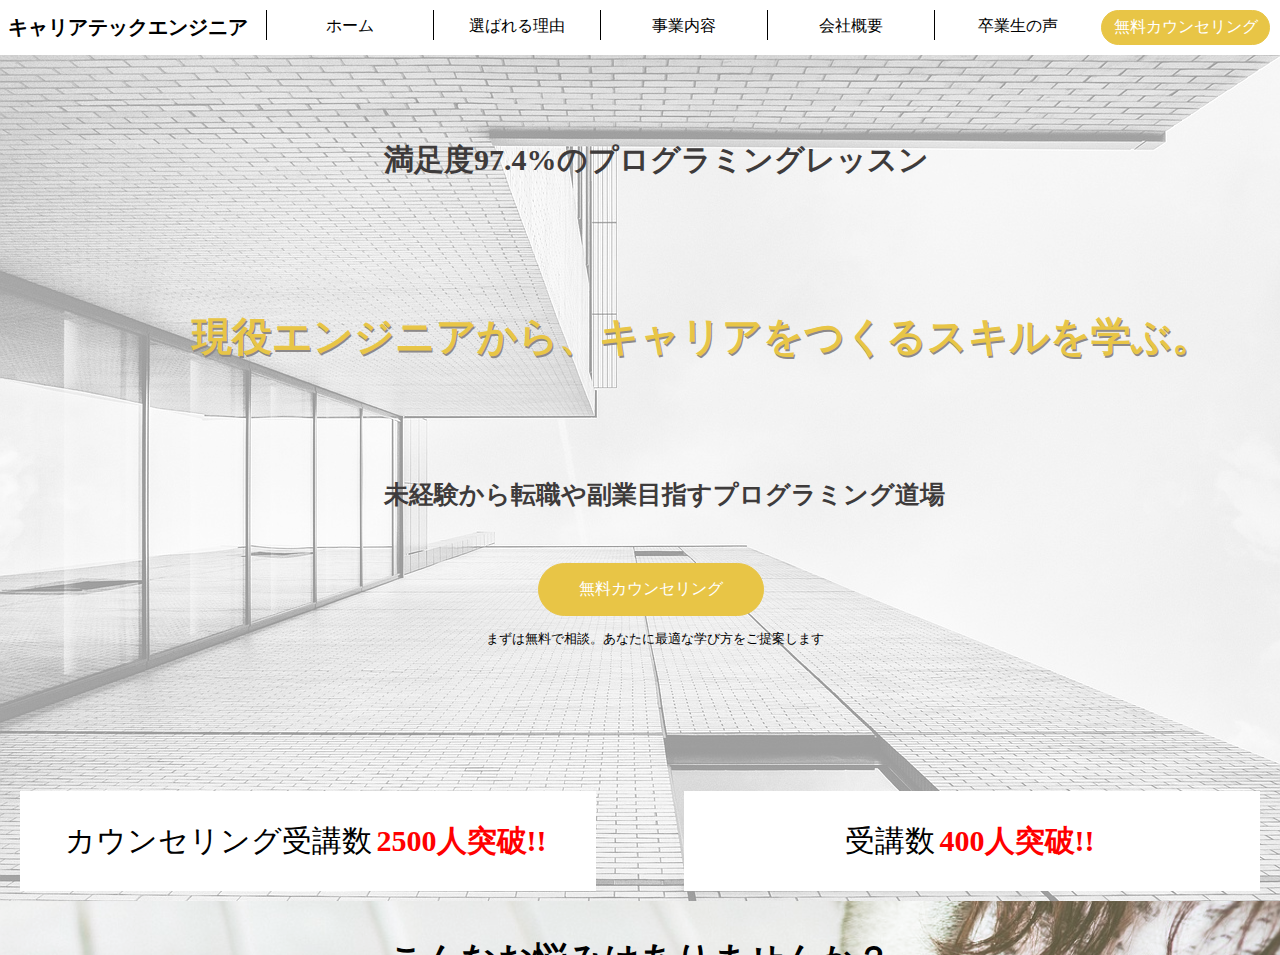
==== commit bd260656: "Add files via upload" ====
--- a/index.html
+++ b/index.html
@@ -4,8 +4,8 @@
 <head>
     <meta charset="UTF-8">
     <meta name="viewport" content="width=device-width, initial-scale=1.0">
-    <meta name="description" content="転職や副業ができる、あなただけのスキルを構築する場">
-    <meta name="keywords" content="株式会社エイシー, 寺内誠将, プログラミング, IT, エイシー, エンジニア">
+    <meta name="description" content="転職や副業ができる、あなただけのスキルを構築する場 キャリアテックエンジニア">
+    <meta name="keywords" content=" キャリアテックエンジニア 株式会社エイシー, 寺内誠将, プログラミング, IT, エイシー, エンジニア">
     <link rel="stylesheet" href="style.css">
     <title>キャリアテックエンジニア</title>
     <link rel="icon" href="img/logojpg.jpg">
@@ -14,11 +14,12 @@
 
 <body>
     <header>
+        <h6>キャリアテックエンジニア</h6>
         <ul>
             <li><a href="#section1">ホーム</a></li>
             <li><a href="#section2">選ばれる理由</a></li>
             <li><a href="#section3">事業内容</a></li>
-            <li><a href="#section4">会社概要</a></li>
+            <li><a href="company.html">会社概要</a></li>
             <li><a href="#section5">卒業生の声</a></li>
             <li><a href="https://eishi-it.com/HTML/contact.html">無料カウンセリング</a></li>
         </ul>
@@ -141,7 +142,7 @@
         </section>
         <section class="area">
             <div class="school">
-                <h2>キャリアテックの強み</h2>
+                <h2>キャリアテックエンジニアの強み</h2>
                 <ul>
                     <li><span>1.</span><mark>現場で活躍</mark>できる言語の選定</li>
                     <li><span>2.</span>現役エンジニアとマンツーマン指導と<mark>週に1度,ZOOM</mark>で質問できる(将来のことや、プライベートの事も気軽に話せる！)</li>
@@ -215,51 +216,16 @@
                     </div>
                 </div>
             </div>
-        </section>
-        <section class="area" id="section4">
-            <div class="wrapper-center">
-                <div class="top-2">
-                    <div class="top-2-inner">
-                        <div class="section section-a">
-                            <h1>Philosophy</h1>
-                            <h2>企業理念</h2>
-                            <p>キャリアを豊かにする</p>
-                        </div>
-
-
-                        <div class="section">
-                            <h1>Vision</h1>
-                            <h2>ビジョン</h2>
-                            <p>クライアントファーストの集団</p>
-                            <p>常に挑戦する企業であること </p>
-                            <p>信頼され頼られる存在へ</p>
-                            <p>自責思考をもつ</p>
-                            <p>現状に満足しない</p>
-                        </div>
-                        <iframe
-                            src="https://www.google.com/maps/embed?pb=!1m18!1m12!1m3!1d3281.150583581101!2d135.49859662570722!3d34.67614878452983!2m3!1f0!2f0!3f0!3m2!1i1024!2i768!4f13.1!3m3!1m2!1s0x6000e7056516c591%3A0x9181d6c25d640568!2z5b-D5paO5qmL5aSn6Zm944OT44Or!5e0!3m2!1sja!2sjp!4v1688751821780!5m2!1sja!2sjp"
-                            style="border:0; width: 100%;" allowfullscreen="" loading="lazy"
-                            referrerpolicy="no-referrer-when-downgrade"></iframe>
-                    </div>
-                    <div class="top-2-inner-2">
-                        <div class="section section-d" id="aboutus">
-                            <h1>CompanyProfile</h1>
-                            <h2>会社概要</h2>
-                            <div class="list-all">
-                                <dt>
-                                    <dl>事業内容</dl>
-                                <dd>人材紹介業・エンジニアスクール事業</dd>
-                                <br>
-                                <dl>所在地</dl>
-                                <dd>〒530-0057　大阪府大阪市北区曾根崎2丁目5-10　梅田パシフィックビルディング 4F</dd>
-                                <dl>個人情報取扱</dl> <br> <br>
-                                <dd><a href="index-p.html">プライバシーポリシーはこちら</a></dd>
-                                </dt>
-                            </div>
-                        </div>
-                    </div>
-                </div>
-            </div>
+            <footer>
+                <ul>
+                    <li><a href="#section1">ホーム</a></li>
+                    <li><a href="#section2">選ばれる理由</a></li>
+                    <li><a href="#section3">事業内容</a></li>
+                    <li><a href="company.html">会社概要</a></li>
+                    <li><a href="#section5">卒業生の声</a></li>
+                    <li><a href="https://eishi-it.com/HTML/contact.html">無料カウンセリング</a></li>
+                </ul>
+            </footer>
         </section>
     </div>
 
--- a/style.css
+++ b/style.css
@@ -13,13 +13,18 @@
 
 /* header */
 header {
-    width: 90%;
+    width: 100%;
     margin: 0 auto;
     height: 55px;
-}
-
-header img {
+    display: flex;
+}
+
+header h6 {
     width: 20%;
+    font-size: 20px;
+    display: flex;
+    justify-content: center;
+    align-items: center;
 }
 
 header ul {
@@ -582,19 +587,77 @@
 /* JS　API */
 .animate {
     opacity: 0;
-    transition:opacity 2.4s,transform 3s;
-  }
-  
-  .animate.sl {
+    transition: opacity 2.4s, transform 3s;
+}
+
+.animate.sl {
     transform: translateX(-600px);
-  }
-  
-  .animate.sr {
+}
+
+.animate.sr {
     transform: translateX(400px);
-  }
-  
-  
-  .animate.appear {
+}
+
+
+.animate.appear {
     opacity: 1;
     transform: none;
-  }+}
+
+/* ===================================================================================== */
+
+
+/* footer */
+footer {
+
+    border-top: 1px solid;
+    width: 100%;
+    margin: 30px auto 0;
+    height: auto;
+    background-color: rgb(255, 255, 255);
+}
+
+footer img {
+    width: 20%;
+}
+
+footer ul {
+    margin-left: auto;
+    width: 100%;
+    display: flex;
+    padding: 10px;
+
+}
+
+footer li {
+    width: 100%;
+    text-align: center;
+    line-height: 2;
+
+}
+
+footer a {
+    width: 100%;
+    display: block;
+    height: 30px;
+    border-left: 1px solid black;
+}
+
+footer li:last-child {
+    background-color: rgb(232, 197, 70);
+    border-radius: 30px;
+    border: 1px solid rgb(232, 197, 70);
+}
+
+footer li:last-child:hover {
+    background-color: rgb(255, 255, 255);
+}
+
+footer li:last-child a:hover {
+    color: rgb(232, 197, 70);
+}
+
+footer li:last-child a {
+    color: white;
+    border-left: none;
+}